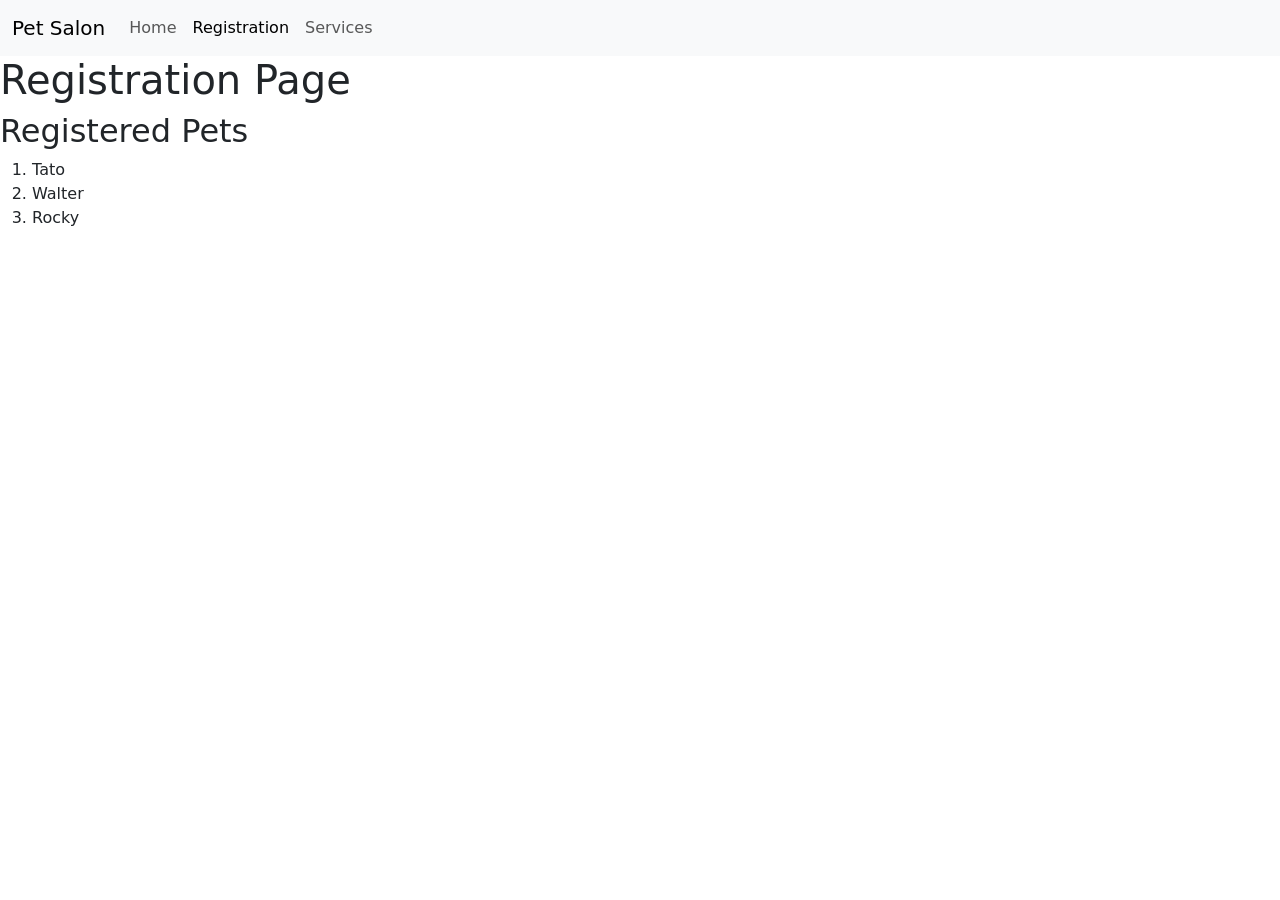
==== pet-salon-ch72/registration.html @ a31c0265 "Add files via upload" ====
<!DOCTYPE html>
<html lang="en">
<head>
    <meta charset="UTF-8">
    <meta name="viewport" content="width=device-width, initial-scale=1.0">

     <!-- Bootstrap Styles -->
    <link href="https://cdn.jsdelivr.net/npm/bootstrap@5.3.8/dist/css/bootstrap.min.css" rel="stylesheet" integrity="sha384-sRIl4kxILFvY47J16cr9ZwB07vP4J8+LH7qKQnuqkuIAvNWLzeN8tE5YBujZqJLB" crossorigin="anonymous">

    <title>Registration</title>
</head>
<body>
    <nav class="navbar navbar-expand-lg bg-body-tertiary">
    <div class="container-fluid">
        <a class="navbar-brand" href="index.html">Pet Salon</a>
        <button class="navbar-toggler" type="button" data-bs-toggle="collapse" data-bs-target="#navbarNav" aria-controls="navbarNav" aria-expanded="false" aria-label="Toggle navigation">
        <span class="navbar-toggler-icon"></span>
        </button>
        <div class="collapse navbar-collapse" id="navbarNav">
        <ul class="navbar-nav">
            <li class="nav-item">
            <a class="nav-link" href="index.html">Home</a>
            </li>
            <li class="nav-item">
            <a class="nav-link active" href="registration.html">Registration</a>
            </li>
            <li class="nav-item">
            <a class="nav-link" href="services.html">Services</a>
            </li>
        </ul>
        </div>
    </div>
    </nav>

    <h1>Registration Page</h1>

    <section>
        <h2>Registered Pets</h2>

        <div>
            <ol id="list">
            </ol>
        </div>

    </section>

    <!-- Form -->

     <!-- Bootstrap -->
    <script src="https://cdn.jsdelivr.net/npm/bootstrap@5.3.8/dist/js/bootstrap.bundle.min.js" integrity="sha384-FKyoEForCGlyvwx9Hj09JcYn3nv7wiPVlz7YYwJrWVcXK/BmnVDxM+D2scQbITxI" crossorigin="anonymous"></script>

    <script src="./scripts/registration.js"></script>

</body>
</html>
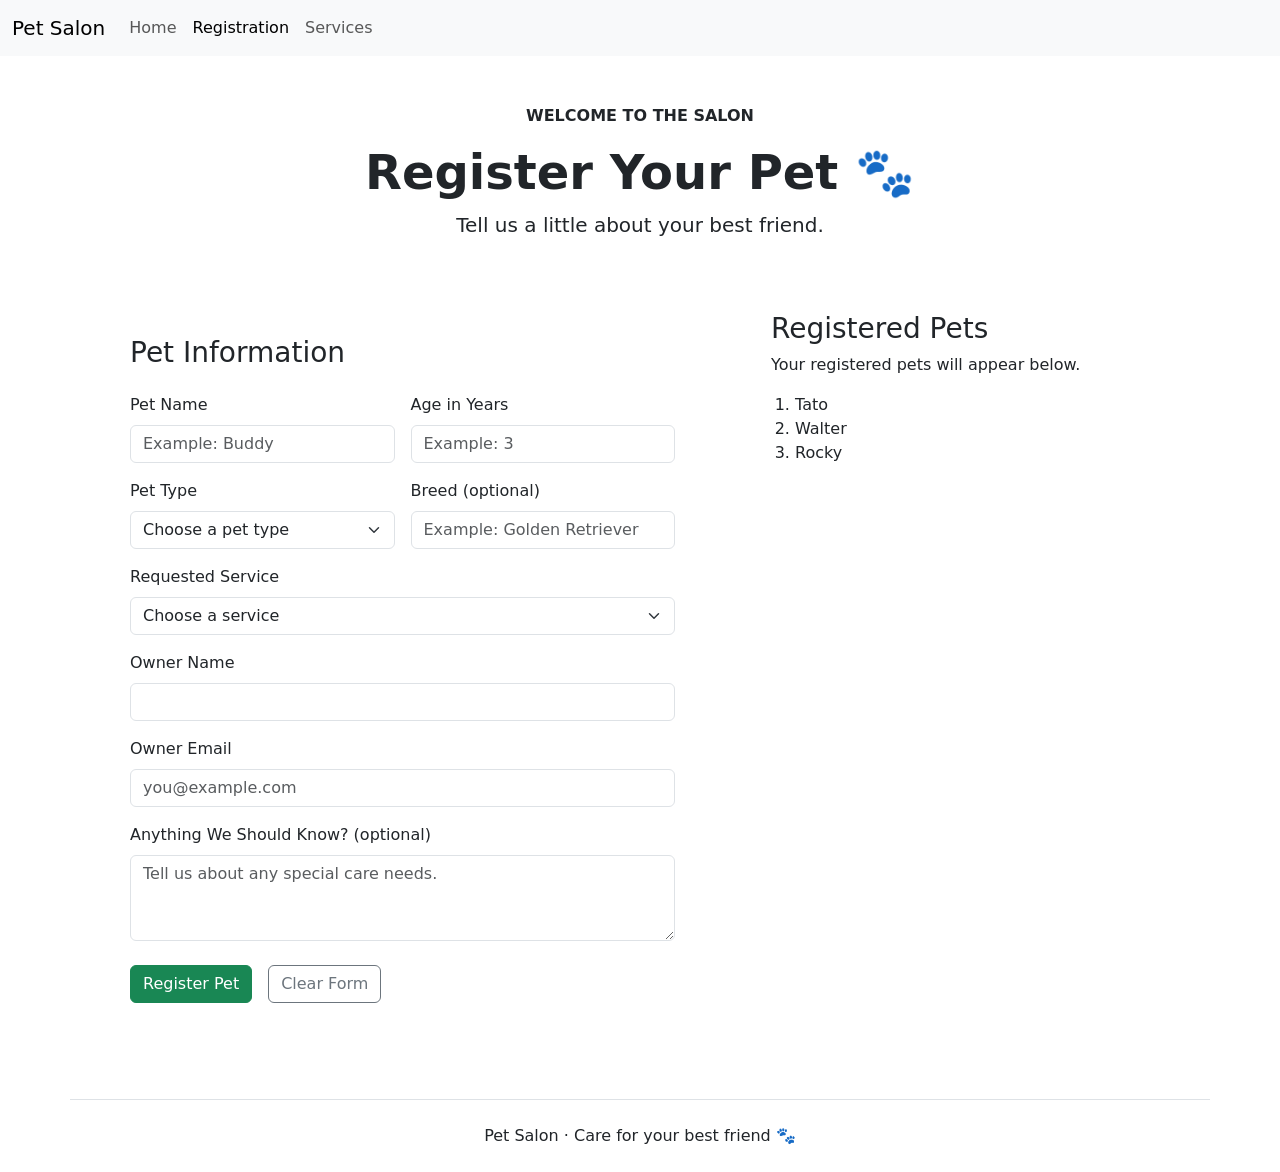
==== commit bc102d7e: "Add files via upload" ====
--- a/pet-salon-ch72/registration.html
+++ b/pet-salon-ch72/registration.html
@@ -32,18 +32,168 @@
     </div>
     </nav>
 
-    <h1>Registration Page</h1>
-
-    <section>
-        <h2>Registered Pets</h2>
-
-        <div>
-            <ol id="list">
-            </ol>
+   <main class="container py-5">
+    <!-- Page heading -->
+    <div class="text-center mb-5">
+        <p class="text-uppercase fw-bold">Welcome to the salon</p>
+        <h1 class="display-5 fw-bold">Register Your Pet 🐾</h1>
+        <p class="lead">
+            Tell us a little about your best friend.
+        </p>
+    </div>
+
+    <div class="row g-4">
+        <!-- Registration form -->
+        <div class="col-lg-7">
+            <section class="salon-panel p-4 p-md-5 rounded-4">
+                <h2 class="h3 mb-4">Pet Information</h2>
+
+                <form id="petRegistrationForm">
+                    <div class="row g-3">
+                        <div class="col-md-6">
+                            <label for="petName" class="form-label">
+                                Pet Name
+                            </label>
+                            <input
+                                id="petName"
+                                name="petName"
+                                type="text"
+                                class="form-control"
+                                placeholder="Example: Buddy"
+                                required>
+                        </div>
+
+                        <div class="col-md-6">
+                            <label for="petAge" class="form-label">
+                                Age in Years
+                            </label>
+                            <input
+                                id="petAge"
+                                name="petAge"
+                                type="number"
+                                class="form-control"
+                                min="0"
+                                step="0.1"
+                                placeholder="Example: 3"
+                                required>
+                        </div>
+
+                        <div class="col-md-6">
+                            <label for="petType" class="form-label">
+                                Pet Type
+                            </label>
+                            <select
+                                id="petType"
+                                name="petType"
+                                class="form-select"
+                                required>
+                                <option value="">Choose a pet type</option>
+                                <option value="Dog">Dog</option>
+                                <option value="Cat">Cat</option>
+                                <option value="Other">Other</option>
+                            </select>
+                        </div>
+
+                        <div class="col-md-6">
+                            <label for="petBreed" class="form-label">
+                                Breed (optional)
+                            </label>
+                            <input
+                                id="petBreed"
+                                name="petBreed"
+                                type="text"
+                                class="form-control"
+                                placeholder="Example: Golden Retriever">
+                        </div>
+
+                        <div class="col-12">
+                            <label for="petService" class="form-label">
+                                Requested Service
+                            </label>
+                            <select
+                                id="petService"
+                                name="petService"
+                                class="form-select"
+                                required>
+                                <option value="">Choose a service</option>
+                                <option value="Bath & Brush">Bath & Brush</option>
+                                <option value="Full Grooming">Full Grooming</option>
+                                <option value="Nail Care">Nail Care</option>
+                            </select>
+                        </div>
+
+                        <div class="col-12">
+                            <label for="ownerName" class="form-label">
+                                Owner Name
+                            </label>
+                            <input
+                                id="ownerName"
+                                name="ownerName"
+                                type="text"
+                                class="form-control"
+                                autocomplete="name"
+                                required>
+                        </div>
+
+                        <div class="col-12">
+                            <label for="ownerEmail" class="form-label">
+                                Owner Email
+                            </label>
+                            <input
+                                id="ownerEmail"
+                                name="ownerEmail"
+                                type="email"
+                                class="form-control"
+                                autocomplete="email"
+                                placeholder="you@example.com"
+                                required>
+                        </div>
+
+                        <div class="col-12">
+                            <label for="petNotes" class="form-label">
+                                Anything We Should Know? (optional)
+                            </label>
+                            <textarea
+                                id="petNotes"
+                                name="petNotes"
+                                class="form-control"
+                                rows="3"
+                                placeholder="Tell us about any special care needs."></textarea>
+                        </div>
+                    </div>
+
+                    <div class="d-flex flex-wrap gap-3 mt-4">
+                        <button
+                            id="registerPet"
+                            type="submit"
+                            class="btn btn-success">
+                            Register Pet
+                        </button>
+
+                        <button type="reset" class="btn btn-outline-secondary">
+                            Clear Form
+                        </button>
+                    </div>
+                </form>
+            </section>
         </div>
 
-    </section>
-
+        <!-- Registered pets -->
+        <div class="col-lg-5">
+            <section class="salon-panel p-4 rounded-4">
+                <h2 class="h3">Registered Pets</h2>
+                <p>Your registered pets will appear below.</p>
+
+                <ol id="list" class="ps-4 mb-0" aria-live="polite">
+                </ol>
+            </section>
+        </div>
+    </div>
+</main>
+
+<footer class="container text-center py-4 border-top">
+    <p class="mb-0">Pet Salon · Care for your best friend 🐾</p>
+</footer>
     <!-- Form -->
 
      <!-- Bootstrap -->
